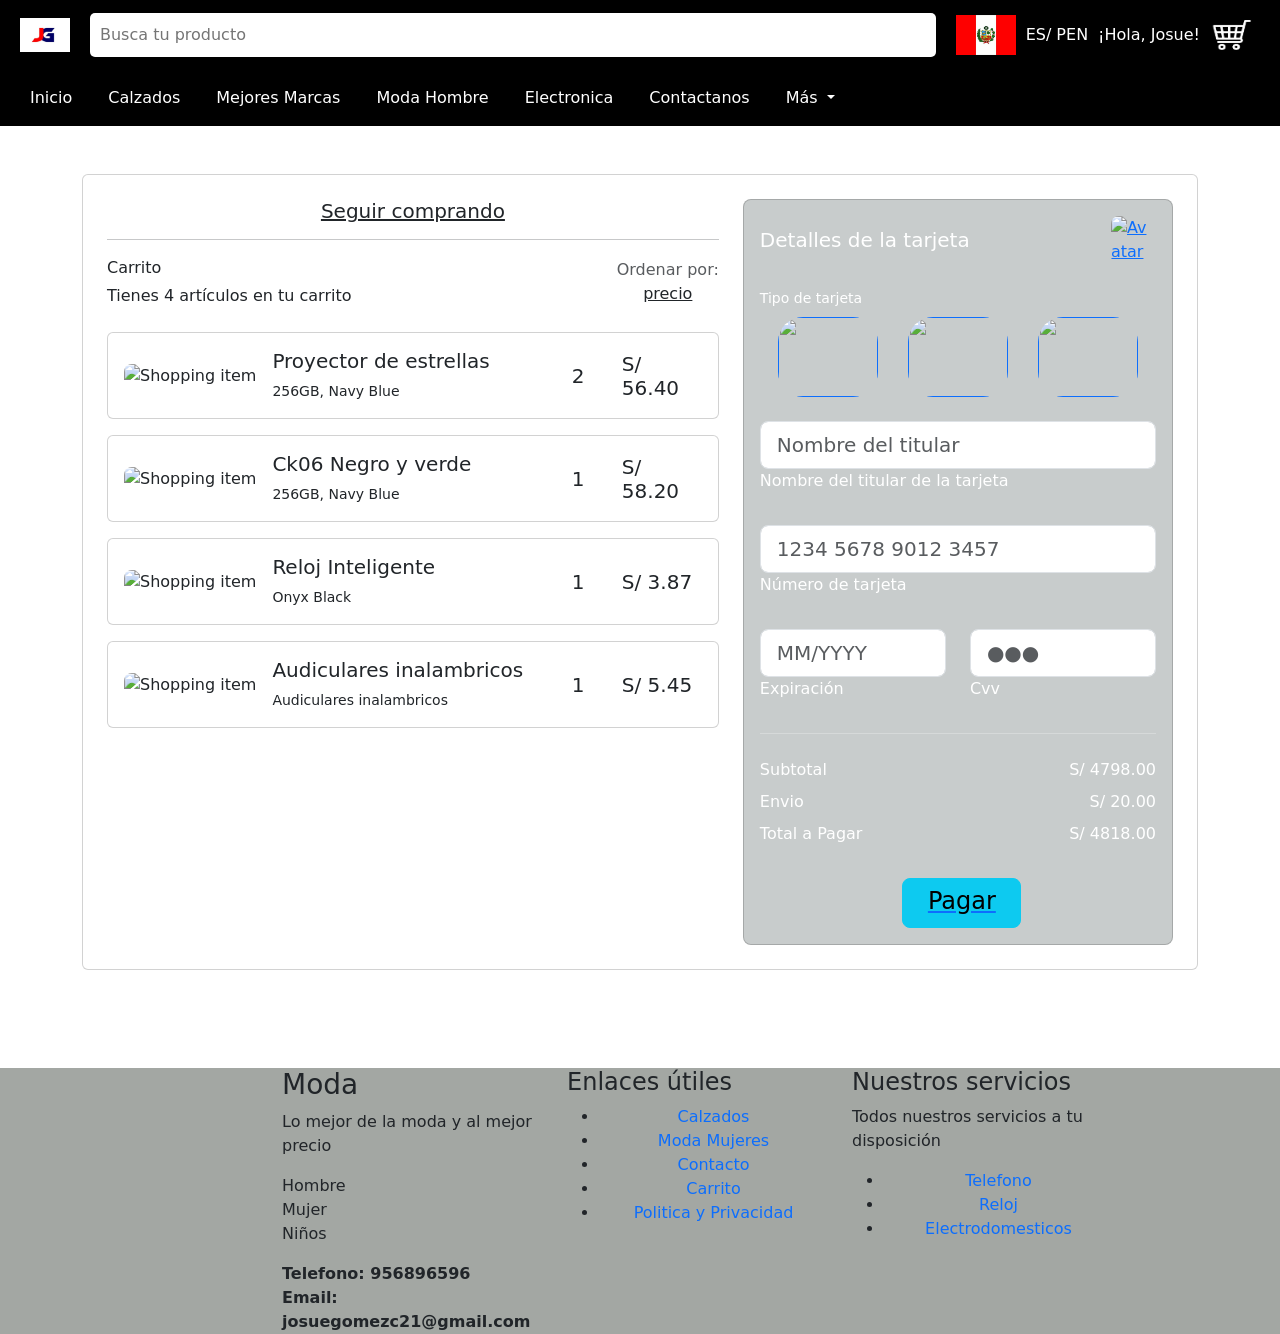
==== views/plantilla/carrito.html @ a34e7373 "init" ====
<!DOCTYPE html>
<html lang="en">
<head>
    <meta charset="UTF-8">
    <meta name="viewport" content="width=device-width, initial-scale=1.0">
    <title>Carrito de compras</title>
    <link rel="stylesheet" href="css/estilos.css">
    <link rel="stylesheet" href="https://cdn.jsdelivr.net/npm/bootstrap@5.3.3/dist/css/bootstrap.min.css">
</head>
<body>
    <header>
        <div class="header-container">
            <a href="Inicio.html">
                <img src="img/logo2.jpeg" class="logo" width="100">
            </a>
            <input type="text" placeholder="Busca tu producto" class="search-bar">
            <div class="user-info">
                <img src="img/peru.jpeg" alt="Perú" class="flag" width="60">
                <span>ES/ PEN</span>
                <a href="perfil.html" class="a" style="text-decoration: none;">
                    <span>¡Hola, Josue!</span>
                </a>
                <a href="carrito.html">
                    <img src="img/carr.jpeg" alt="Perú" class="flag" width="60" height="50">
                </a>

            </div>
        </div>
        <nav style="background: black;" class="navbar navbar-expand-lg ">
            <div class="container-fluid row d-block">
                <div class="col-12">

                    <div class="collapse navbar-collapse" id="navbarSupportedContent">
                        <ul class="navbar-nav me-auto mb-2 mb-lg-0">
                          <li class="nav-item">
                            <a style="color: white;" class="nav-link active" aria-current="page" href="Inicio.html">Inicio</a>
                          </li>
                            <li class="nav-item">
                                <a style="color: white;" class="nav-link active" aria-current="page"
                                    href="calzado.html">Calzados</a>
                            </li>
                            <li class="nav-item">
                                <a style="color: white;" class="nav-link" href="mejoresmarcas.html">Mejores Marcas

                                </a>
                            </li>
                            <li class="nav-item">
                                <a style="color: white;" class="nav-link active" aria-current="page" href="modahombre.html">Moda
                                    Hombre</a>
                            </li>
                            <li class="nav-item">
                                <a style="color: white;" class="nav-link active" aria-current="page"
                                    href="electronica.html">Electronica</a>
                            </li>
                            <li class="nav-item">
                              <a style="color: white;" class="nav-link active" aria-current="page"
                                  href="contacto.html">Contactanos</a>
                          </li>
                            <li class="nav-item dropdown">
                                <a style="color: white;" class="nav-link dropdown-toggle" href="#" role="button"
                                    data-bs-toggle="dropdown" aria-expanded="false">
                                    Más
                                </a>
                                <ul class="dropdown-menu">
                                    <li><a class="dropdown-item" href="#">Moda Hombre</a></li>
                                    <li><a class="dropdown-item" href="#">Moda Mujeres</a></li>
                                    <li>
                                        <hr class="dropdown-divider">
                                    </li>
                                    <li><a class="dropdown-item" href="#">Moda Niños</a></li>
                                </ul>
                            </li>
                            
                        </ul>

                    </div>
                </div>


            </div>
        </nav>
    </header>
    <section class="h-100 h-custom" style="background-color: white;">
        <div class="container py-5 h-100">
          <div class="row d-flex justify-content-center align-items-center h-100">
            <div class="col">
              <div class="card">
                <div class="card-body p-4">
      
                  <div class="row">
      
                    <div class="col-lg-7">
                      <h5 class="mb-3"><a href="Inicio.html" class="text-body">Seguir comprando</a></h5>
                      <hr>
      
                      <div class="d-flex justify-content-between align-items-center mb-4">
                        <div>
                          <p class="mb-1">Carrito</p>
                          <p class="mb-0">Tienes 4 artículos en tu carrito</p>
                        </div>
                        <div>
                          <p class="mb-0"><span class="text-muted">Ordenar por:</span> <a href="#!"
                              class="text-body">precio<i class="fas fa-angle-down mt-1"></i></a></p>
                        </div>
                      </div>
      
                      <div class="card mb-3">
                        <div class="card-body">
                          <div class="d-flex justify-content-between">
                            <div class="d-flex flex-row align-items-center">
                              <div>
                                <img
                                  src="https://ae04.alicdn.com/kf/Sa35d76ebbbcf4a87acba8f9213de2fc01.jpg_480x480.jpg_.webp"
                                  class="img-fluid rounded-3" alt="Shopping item" style="width: 65px;">
                              </div>
                              <div class="ms-3">
                                <h5>Proyector de estrellas</h5>
                                <p class="small mb-0">256GB, Navy Blue</p>
                              </div>
                            </div>
                            <div class="d-flex flex-row align-items-center">
                              <div style="width: 50px;">
                                <h5 class="fw-normal mb-0">2</h5>
                              </div>
                              <div style="width: 80px;">
                                <h5 class="mb-0">S/ 56.40</h5>
                              </div>
                              <a href="#!" style="color: #cecece;"><i class="fas fa-trash-alt"></i></a>
                            </div>
                          </div>
                        </div>
                      </div>
      
                      <div class="card mb-3">
                        <div class="card-body">
                          <div class="d-flex justify-content-between">
                            <div class="d-flex flex-row align-items-center">
                              <div>
                                <img
                                  src="https://i.pinimg.com/736x/1c/6d/5a/1c6d5ac6a46124d92a5145e654ea7176.jpg"
                                  class="img-fluid rounded-3" alt="Shopping item" style="width: 65px;">
                              </div>
                              <div class="ms-3">
                                <h5>Ck06 Negro y verde</h5>
                                <p class="small mb-0">256GB, Navy Blue</p>
                              </div>
                            </div>
                            <div class="d-flex flex-row align-items-center">
                              <div style="width: 50px;">
                                <h5 class="fw-normal mb-0">1</h5>
                              </div>
                              <div style="width: 80px;">
                                <h5 class="mb-0">S/ 58.20</h5>
                              </div>
                              <a href="#!" style="color: #cecece;"><i class="fas fa-trash-alt"></i></a>
                            </div>
                          </div>
                        </div>
                      </div>
      
                      <div class="card mb-3">
                        <div class="card-body">
                          <div class="d-flex justify-content-between">
                            <div class="d-flex flex-row align-items-center">
                              <div>
                                <img
                                  src="https://ae04.alicdn.com/kf/Sf19ac4bfadf0432daea7cf3c2435a7c5T.jpg_480x480.jpg_.webp"
                                  class="img-fluid rounded-3" alt="Shopping item" style="width: 65px;">
                              </div>
                              <div class="ms-3">
                                <h5>Reloj Inteligente</h5>
                                <p class="small mb-0">Onyx Black</p>
                              </div>
                            </div>
                            <div class="d-flex flex-row align-items-center">
                              <div style="width: 50px;">
                                <h5 class="fw-normal mb-0">1</h5>
                              </div>
                              <div style="width: 80px;">
                                <h5 class="mb-0">S/ 3.87</h5>
                              </div>
                              <a href="#!" style="color: #cecece;"><i class="fas fa-trash-alt"></i></a>
                            </div>
                          </div>
                        </div>
                      </div>
      
                      <div class="card mb-3 mb-lg-0">
                        <div class="card-body">
                          <div class="d-flex justify-content-between">
                            <div class="d-flex flex-row align-items-center">
                              <div>
                                <img
                                  src="https://ae04.alicdn.com/kf/Sf7de674e7a2947aaa424c0b25e52f966z.jpg_480x480.jpg_.webp"
                                  class="img-fluid rounded-3" alt="Shopping item" style="width: 65px;">
                              </div>
                              <div class="ms-3">
                                <h5>Audiculares inalambricos</h5>
                                <p class="small mb-0">Audiculares inalambricos</p>
                              </div>
                            </div>
                            <div class="d-flex flex-row align-items-center">
                              <div style="width: 50px;">
                                <h5 class="fw-normal mb-0">1</h5>
                              </div>
                              <div style="width: 80px;">
                                <h5 class="mb-0">S/ 5.45</h5>
                              </div>
                              <a href="#!" style="color: #cecece;"><i class="fas fa-trash-alt"></i></a>
                            </div>
                          </div>
                        </div>
                      </div>
      
                    </div>
                    <div class="col-lg-5">
      
                      <div style="background-color: rgb(200, 204, 204);" class="card text-white rounded-3">
                        <div class="card-body">
                          <div class="d-flex justify-content-between align-items-center mb-4">
                            <h5 class="mb-0">Detalles de la tarjeta</h5>
                           <a href="Inicio.html"><img src="https://i.pinimg.com/564x/78/4b/a3/784ba3fb679c5cd663c8d730da754247.jpg"
                              class="img-fluid rounded-3" style="width: 45px;" alt="Avatar"></a> 
                          </div>
      
                          <p class="small mb-2">Tipo de tarjeta</p>
                          <div style="display: flex;justify-content: center;" class="imgpago">
                            <a href="">
                                <img style="width: 100px; height: 80px; margin-right: 30px; border-radius: 25px;" src="https://cdn.t21.pe/wp-content/uploads/2023/05/banco-bcp.webp" alt="">
                            </a>
                            <a href="">
                                <img style="width: 100px; height: 80px; margin-right: 30px; border-radius: 25px;" src="https://www.bbva.pe/content/dam/public-web/peru/promociones-tarjetas/logos/visa-logo.im1707948038284im.jpg?imwidth=2400" alt="">
                            </a>
                            <a href="">
                                <img style="width: 100px; height: 80px; border-radius: 25px;"  src="https://th.bing.com/th/id/OIP.tD89jcmBMWF1eCZSY_ppWgHaEN?rs=1&pid=ImgDetMain" alt="">
                            </a>
                          </div>
                          <form class="mt-4">
                            <div data-mdb-input-init class="form-outline form-white mb-4">
                              <input type="text" id="typeName" class="form-control form-control-lg" siez="17"
                                placeholder="Nombre del titular" />
                              <label class="form-label" for="typeName">Nombre del titular de la tarjeta</label>
                            </div>
      
                            <div data-mdb-input-init class="form-outline form-white mb-4">
                              <input type="text" id="typeText" class="form-control form-control-lg" siez="17"
                                placeholder="1234 5678 9012 3457" minlength="19" maxlength="19" />
                              <label class="form-label" for="typeText">Número de tarjeta</label>
                            </div>
      
                            <div class="row mb-4">
                              <div class="col-md-6">
                                <div data-mdb-input-init class="form-outline form-white">
                                  <input type="text" id="typeExp" class="form-control form-control-lg"
                                    placeholder="MM/YYYY" size="7" id="exp" minlength="7" maxlength="7" />
                                  <label class="form-label" for="typeExp">Expiración</label>
                                </div>
                              </div>
                              <div class="col-md-6">
                                <div data-mdb-input-init class="form-outline form-white">
                                  <input type="password" id="typeText" class="form-control form-control-lg"
                                    placeholder="&#9679;&#9679;&#9679;" size="1" minlength="3" maxlength="3" />
                                  <label class="form-label" for="typeText">Cvv</label>
                                </div>
                              </div>
                            </div>
      
                          </form>
      
                          <hr class="my-4">
      
                          <div class="d-flex justify-content-between">
                            <p class="mb-2">Subtotal</p>
                            <p class="mb-2">S/ 4798.00</p>
                          </div>
      
                          <div class="d-flex justify-content-between">
                            <p class="mb-2">Envio</p>
                            <p class="mb-2">S/ 20.00</p>
                          </div>
      
                          <div class="d-flex justify-content-between mb-4">
                            <p class="mb-2">Total a Pagar</p>
                            <p class="mb-2">S/ 4818.00</p>
                          </div>
      
                         <a href="Inicio.html"><button  style="width: 30%; height: 50px; margin-left: 2%; text-decoration: none;" type="button" data-mdb-button-init data-mdb-ripple-init class="btn btn-info btn-block btn-lg">
                                <h4>Pagar</h4>
                          </button></a> 
      
                        </div>
                      </div>
      
                    </div>
      
                  </div>
      
                </div>
              </div>
            </div>
          </div>
        </div>
      </section>
      <div id="footer" class="col-12" style="background: rgb(163, 167, 163); height: 100px; height: auto;">
        <footer id="footer" style="margin-top: 50px;">
          <div class="footer-top">
              <div class="container">
                  <div class="row">
                      <div style="margin-left: 200px;" class="col-lg-3 col-md-6 footer-content">
                          <h3>Moda</h3>
                          <p>Lo mejor de la moda y al mejor precio</p>
                          <p>
                              Hombre <br>
                              Mujer <br>
                              Niños <br>
                          </p>
                          <strong><i class="fas fa-phone"></i> Telefono: <strong>956896596</strong></strong><br>
                          <strong><i class="fa-solid fa-envelope"></i> Email:
                              <strong>josuegomezc21@gmail.com</strong></strong>
                      </div>
                      <div class="col-lg-3 col-md-6 footer-links">
                          <h4>Enlaces útiles</h4>
                          <ul>
                              <li><a style="text-decoration: none;" href="index.html">Calzados</a></li>
                              <li><a style="text-decoration: none;" href="about.html">Moda Mujeres</a></li>
                              <li><a style="text-decoration: none;" href="contacto.html">Contacto</a></li>
                              <li><a style="text-decoration: none;" href="carrito.html">Carrito</a></li>
                              <li><a style="text-decoration: none;" href="#">Politica y Privacidad</a></li>
                          </ul>
                      </div>
                      <div class="col-lg-3 col-md-6 footer-links">
                          <h4>Nuestros servicios
                          </h4>
                          <p>Todos nuestros servicios a tu disposición</p>
                          <ul>
                              <li><a style="text-decoration: none;" href="#">Telefono</a></li>
                              <li><a style="text-decoration: none;" href="#">Reloj</a></li>
                              <li><a style="text-decoration: none;" href="#">Electrodomesticos</a></li>
                          </ul>
                      </div>
                  </div>
              </div>
          </div>
      </footer>
    </div>
</body>
<script src="https://cdn.jsdelivr.net/npm/bootstrap@5.3.3/dist/js/bootstrap.bundle.min.js"
    integrity="sha384-YvpcrYf0tY3lHB60NNkmXc5s9fDVZLESaAA55NDzOxhy9GkcIdslK1eN7N6jIeHz"
    crossorigin="anonymous"></script>
</html>
---- views/plantilla/css/estilos.css ----
.a span{
    color: white;
    text-decoration: none;
}

/*menu*/

header {
    background-color: #000;
    color: #fff;
}

.header-container {
    display: flex;
    justify-content: space-between;
    align-items: center;
    padding: 10px 20px;
}

.logo {
    width: 50px;
}

.search-bar {
    flex-grow: 1;
    margin: 0 20px;
    padding: 10px;
    border-radius: 5px;
    border: none;
}

.user-info {
    display: flex;
    align-items: center;
}

.user-info span {
    margin-left: 10px;
}

.cart {
    width: 30px;
    margin-left: 10px;
}

nav ul {
    display: flex;
    list-style: none;
    padding: 0;
    margin: 0;
    justify-content: center;
}

nav ul li {
    margin: 0 10px;
}

nav ul li a {
    color: #fff;
    text-decoration: none;
}


.cm h4{
    color: white;
    padding: 30px;
    margin-left: 150px;
    margin-top: 50px;

}

/* login*/

bod{
    width: 100%;
    height: auto;
    min-height: 50px;
    font-family: Arial, sans-serif;
    background-color: #f4f4f4;
    display: flex;
    justify-content: center;
    align-items: center;
}

.login {
    display: flex;
    justify-content: center;
    align-items: center;
    width: 100%;
    height: 945px;
    background-color: black;
}

.logosa {
    background-color: #fff;
    padding: 20px;
    border-radius: 15px;
    box-shadow: 0 0 10px rgba(0, 0, 0, 0.1);
    text-align: center;
    width: 300px;
}
.password{
    display: flex;
}

a{
    display: flex;
    justify-content: center;
}
.ingresar1{
    margin-right: 100px;
}
.logo .logo {
    width: 85%;
    margin-bottom: 20px;
}

.login-box form {
    display: flex;
    flex-direction: column;
}


.social-login a {
    margin: 0 10px;
}

.social-login a img {
    width: 50px;
    height: 50px;
    margin-left: 0px;

}
.social-login{
    display: flex;
}
.login-button{
    text-decoration: none;
}

@media (min-width: 1025px) {
    .h-custom {
    height: 100vh !important;
    }
    }


/*lOGIN*/
.divider:after,
.divider:before {
content: "";
flex: 1;
height: 1px;
background: #eee;
}
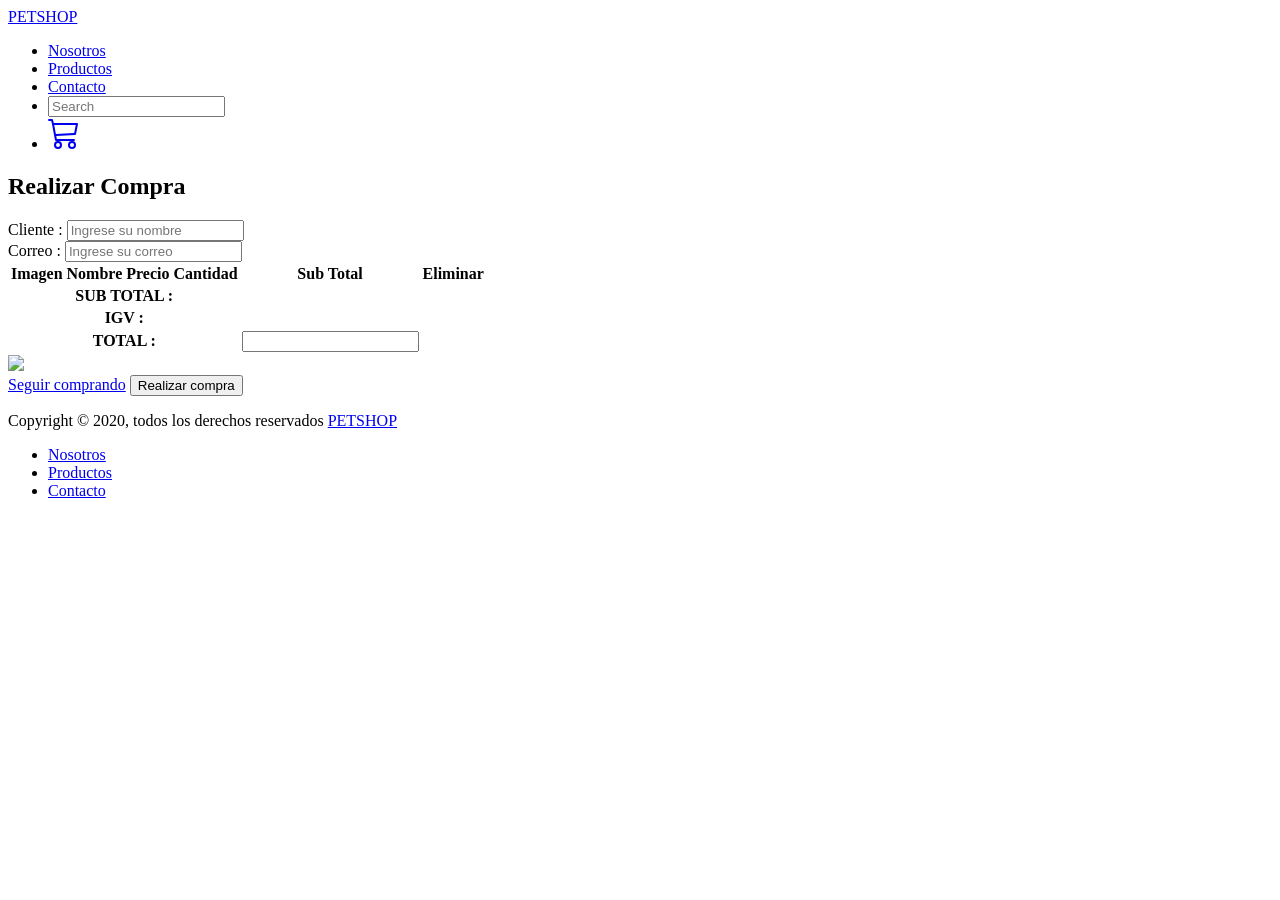
==== commit 028d9559: "init" ====
--- a/views/plantilla/carrito.html
+++ b/views/plantilla/carrito.html
@@ -1,352 +1,133 @@
-<!DOCTYPE html>
+<!doctype html>
 <html lang="en">
-<head>
-    <meta charset="UTF-8">
+  <head>
+    <meta charset="utf-8">
     <meta name="viewport" content="width=device-width, initial-scale=1.0">
-    <title>Carrito de compras</title>
-    <link rel="stylesheet" href="css/estilos.css">
-    <link rel="stylesheet" href="https://cdn.jsdelivr.net/npm/bootstrap@5.3.3/dist/css/bootstrap.min.css">
-</head>
-<body>
+    <title>Pet Shop</title>
+    <link href="assets/css/style.css" rel="stylesheet" type="text/css">
+  </head>
+  <body>
     <header>
-        <div class="header-container">
-            <a href="Inicio.html">
-                <img src="img/logo2.jpeg" class="logo" width="100">
-            </a>
-            <input type="text" placeholder="Busca tu producto" class="search-bar">
-            <div class="user-info">
-                <img src="img/peru.jpeg" alt="Perú" class="flag" width="60">
-                <span>ES/ PEN</span>
-                <a href="perfil.html" class="a" style="text-decoration: none;">
-                    <span>¡Hola, Josue!</span>
-                </a>
-                <a href="carrito.html">
-                    <img src="img/carr.jpeg" alt="Perú" class="flag" width="60" height="50">
-                </a>
+      <div class="menu logo-nav">
+        <a href="index.html" class="logo">PETSHOP</a>
+        <label class="menu-icon"><span class="fas fa-bars icomin"></span></label>
+        <nav class="navigation">
+          <ul>
+            <li><a href="nosotros.html">Nosotros</a></li>
+            <li><a href="productos.html">Productos</a></li>
+            <li><a href="contacto.html">Contacto</a></li>
+            <li class="search-icon">
+              <input type="search" placeholder="Search">
+              <label class="icon">
+                <span class="fas fa-search"></span>
+              </label>
+            </li>
+            <li class="car"><a href="carrito.html" >
+              <svg class="bi bi-cart3" width="2em" height="2em" viewBox="0 0 16 16" fill="currentColor" xmlns="http://www.w3.org/2000/svg">
+                <path fill-rule="evenodd" d="M0 1.5A.5.5 0 0 1 .5 1H2a.5.5 0 0 1 .485.379L2.89 3H14.5a.5.5 0 0 1 .49.598l-1 5a.5.5 0 0 1-.465.401l-9.397.472L4.415 11H13a.5.5 0 0 1 0 1H4a.5.5 0 0 1-.491-.408L2.01 3.607 1.61 2H.5a.5.5 0 0 1-.5-.5zM3.102 4l.84 4.479 9.144-.459L13.89 4H3.102zM5 12a2 2 0 1 0 0 4 2 2 0 0 0 0-4zm7 0a2 2 0 1 0 0 4 2 2 0 0 0 0-4zm-7 1a1 1 0 1 0 0 2 1 1 0 0 0 0-2zm7 0a1 1 0 1 0 0 2 1 1 0 0 0 0-2z"/>
+              </svg></a>
+            </li>
+          </ul>
+        </nav>
+      </div>
+    </header>
+    <main>
+      <div class="container-carrito">
+              
+                  <h2>Realizar Compra</h2>
+                  <form id="procesar-pago" action="#" method="POST">
+                      <div class="contenido titulo">
+                          <label for="cliente" class="">Cliente :</label>
+                          <input type="text" class="form-control" id="cliente" name="cliente" placeholder="Ingrese su nombre" onkeypress="return sololetras(event)" onpaste="return false" required>
+                      </div>
+                      <div class="contenido titulo">
+                          <label for="email" class="">Correo :</label>
+                          <input type="email" class="form-control" id="correo" name="correo" placeholder="Ingrese su correo" required>
+                      </div>
 
+                      <div id="carrito" class="contenido">
+                          <table class="tabla" id="lista-compra">
+                              <thead>
+                                  <tr>
+                                      <th scope="col">Imagen</th>
+                                      <th scope="col">Nombre</th>
+                                      <th scope="col">Precio</th>
+                                      <th scope="col">Cantidad</th>
+                                      <th scope="col">Sub Total</th>
+                                      <th scope="col">Eliminar</th>
+                                  </tr>
+                              </thead>
+                              <tbody>
+
+                              </tbody>
+                              <tr>
+                                  <th colspan="4" scope="col" class="">SUB TOTAL :</th>
+                                  <th scope="col">
+                                      <p id="subtotal"></p>
+                                  </th>
+                              </tr>
+                              <tr>
+                                  <th colspan="4" scope="col" class="">IGV :</th>
+                                  <th scope="col">
+                                      <p id="igv"></p>
+                                  </th>
+                              </tr>
+                              <tr>
+                                  <th colspan="4" scope="col" class="">TOTAL :</th>
+                                  <th scope="col">
+                                    <input type="text" id="total" name="monto_total" readonly>
+                                  </th>
+                              </tr>
+                          </table>
+                      </div>
+
+                      <div class="" id="loaders">
+                          <img id="cargando" src="assets/img/cargando.gif" width="220">
+                      </div>
+
+                      <div class="botones-envio">
+                              <a href="productos.html" class="button" id="volver">Seguir comprando</a>
+                              <input type="submit" class="button" id="procesar-compra" onclick="validarCorreo(form.correo.value)"value="Realizar compra">
+                      </div>
+                  </form>
+
+      </div>
+  </main>
+    
+  <footer class="footer-section">
+    <div class="copyright-area">
+        <div class="container-footer">
+            <div class="row-footer">
+                <div class="col-xl-6 col-lg-6 text-center text-lg-left">
+                    <div class="copyright-text">
+                        <p>Copyright &copy; 2020, todos los derechos reservados <a href="index.html">PETSHOP</a></p>
+                    </div>
+                </div>
+                <div class="col-xl-6 col-lg-6 d-none d-lg-block text-right">
+                    <div class="footer-menu">
+                        <ul>
+                            <li><a href="nosotros.html">Nosotros</a></li>
+                            <li><a href="productos.html">Productos</a></li>
+                            <li><a href="contacto.html">Contacto</a></li>
+                        </ul>
+                    </div>
+                </div>
             </div>
         </div>
-        <nav style="background: black;" class="navbar navbar-expand-lg ">
-            <div class="container-fluid row d-block">
-                <div class="col-12">
-
-                    <div class="collapse navbar-collapse" id="navbarSupportedContent">
-                        <ul class="navbar-nav me-auto mb-2 mb-lg-0">
-                          <li class="nav-item">
-                            <a style="color: white;" class="nav-link active" aria-current="page" href="Inicio.html">Inicio</a>
-                          </li>
-                            <li class="nav-item">
-                                <a style="color: white;" class="nav-link active" aria-current="page"
-                                    href="calzado.html">Calzados</a>
-                            </li>
-                            <li class="nav-item">
-                                <a style="color: white;" class="nav-link" href="mejoresmarcas.html">Mejores Marcas
-
-                                </a>
-                            </li>
-                            <li class="nav-item">
-                                <a style="color: white;" class="nav-link active" aria-current="page" href="modahombre.html">Moda
-                                    Hombre</a>
-                            </li>
-                            <li class="nav-item">
-                                <a style="color: white;" class="nav-link active" aria-current="page"
-                                    href="electronica.html">Electronica</a>
-                            </li>
-                            <li class="nav-item">
-                              <a style="color: white;" class="nav-link active" aria-current="page"
-                                  href="contacto.html">Contactanos</a>
-                          </li>
-                            <li class="nav-item dropdown">
-                                <a style="color: white;" class="nav-link dropdown-toggle" href="#" role="button"
-                                    data-bs-toggle="dropdown" aria-expanded="false">
-                                    Más
-                                </a>
-                                <ul class="dropdown-menu">
-                                    <li><a class="dropdown-item" href="#">Moda Hombre</a></li>
-                                    <li><a class="dropdown-item" href="#">Moda Mujeres</a></li>
-                                    <li>
-                                        <hr class="dropdown-divider">
-                                    </li>
-                                    <li><a class="dropdown-item" href="#">Moda Niños</a></li>
-                                </ul>
-                            </li>
-                            
-                        </ul>
-
-                    </div>
-                </div>
+    </div>
+  </footer> 
 
 
-            </div>
-        </nav>
-    </header>
-    <section class="h-100 h-custom" style="background-color: white;">
-        <div class="container py-5 h-100">
-          <div class="row d-flex justify-content-center align-items-center h-100">
-            <div class="col">
-              <div class="card">
-                <div class="card-body p-4">
-      
-                  <div class="row">
-      
-                    <div class="col-lg-7">
-                      <h5 class="mb-3"><a href="Inicio.html" class="text-body">Seguir comprando</a></h5>
-                      <hr>
-      
-                      <div class="d-flex justify-content-between align-items-center mb-4">
-                        <div>
-                          <p class="mb-1">Carrito</p>
-                          <p class="mb-0">Tienes 4 artículos en tu carrito</p>
-                        </div>
-                        <div>
-                          <p class="mb-0"><span class="text-muted">Ordenar por:</span> <a href="#!"
-                              class="text-body">precio<i class="fas fa-angle-down mt-1"></i></a></p>
-                        </div>
-                      </div>
-      
-                      <div class="card mb-3">
-                        <div class="card-body">
-                          <div class="d-flex justify-content-between">
-                            <div class="d-flex flex-row align-items-center">
-                              <div>
-                                <img
-                                  src="https://ae04.alicdn.com/kf/Sa35d76ebbbcf4a87acba8f9213de2fc01.jpg_480x480.jpg_.webp"
-                                  class="img-fluid rounded-3" alt="Shopping item" style="width: 65px;">
-                              </div>
-                              <div class="ms-3">
-                                <h5>Proyector de estrellas</h5>
-                                <p class="small mb-0">256GB, Navy Blue</p>
-                              </div>
-                            </div>
-                            <div class="d-flex flex-row align-items-center">
-                              <div style="width: 50px;">
-                                <h5 class="fw-normal mb-0">2</h5>
-                              </div>
-                              <div style="width: 80px;">
-                                <h5 class="mb-0">S/ 56.40</h5>
-                              </div>
-                              <a href="#!" style="color: #cecece;"><i class="fas fa-trash-alt"></i></a>
-                            </div>
-                          </div>
-                        </div>
-                      </div>
-      
-                      <div class="card mb-3">
-                        <div class="card-body">
-                          <div class="d-flex justify-content-between">
-                            <div class="d-flex flex-row align-items-center">
-                              <div>
-                                <img
-                                  src="https://i.pinimg.com/736x/1c/6d/5a/1c6d5ac6a46124d92a5145e654ea7176.jpg"
-                                  class="img-fluid rounded-3" alt="Shopping item" style="width: 65px;">
-                              </div>
-                              <div class="ms-3">
-                                <h5>Ck06 Negro y verde</h5>
-                                <p class="small mb-0">256GB, Navy Blue</p>
-                              </div>
-                            </div>
-                            <div class="d-flex flex-row align-items-center">
-                              <div style="width: 50px;">
-                                <h5 class="fw-normal mb-0">1</h5>
-                              </div>
-                              <div style="width: 80px;">
-                                <h5 class="mb-0">S/ 58.20</h5>
-                              </div>
-                              <a href="#!" style="color: #cecece;"><i class="fas fa-trash-alt"></i></a>
-                            </div>
-                          </div>
-                        </div>
-                      </div>
-      
-                      <div class="card mb-3">
-                        <div class="card-body">
-                          <div class="d-flex justify-content-between">
-                            <div class="d-flex flex-row align-items-center">
-                              <div>
-                                <img
-                                  src="https://ae04.alicdn.com/kf/Sf19ac4bfadf0432daea7cf3c2435a7c5T.jpg_480x480.jpg_.webp"
-                                  class="img-fluid rounded-3" alt="Shopping item" style="width: 65px;">
-                              </div>
-                              <div class="ms-3">
-                                <h5>Reloj Inteligente</h5>
-                                <p class="small mb-0">Onyx Black</p>
-                              </div>
-                            </div>
-                            <div class="d-flex flex-row align-items-center">
-                              <div style="width: 50px;">
-                                <h5 class="fw-normal mb-0">1</h5>
-                              </div>
-                              <div style="width: 80px;">
-                                <h5 class="mb-0">S/ 3.87</h5>
-                              </div>
-                              <a href="#!" style="color: #cecece;"><i class="fas fa-trash-alt"></i></a>
-                            </div>
-                          </div>
-                        </div>
-                      </div>
-      
-                      <div class="card mb-3 mb-lg-0">
-                        <div class="card-body">
-                          <div class="d-flex justify-content-between">
-                            <div class="d-flex flex-row align-items-center">
-                              <div>
-                                <img
-                                  src="https://ae04.alicdn.com/kf/Sf7de674e7a2947aaa424c0b25e52f966z.jpg_480x480.jpg_.webp"
-                                  class="img-fluid rounded-3" alt="Shopping item" style="width: 65px;">
-                              </div>
-                              <div class="ms-3">
-                                <h5>Audiculares inalambricos</h5>
-                                <p class="small mb-0">Audiculares inalambricos</p>
-                              </div>
-                            </div>
-                            <div class="d-flex flex-row align-items-center">
-                              <div style="width: 50px;">
-                                <h5 class="fw-normal mb-0">1</h5>
-                              </div>
-                              <div style="width: 80px;">
-                                <h5 class="mb-0">S/ 5.45</h5>
-                              </div>
-                              <a href="#!" style="color: #cecece;"><i class="fas fa-trash-alt"></i></a>
-                            </div>
-                          </div>
-                        </div>
-                      </div>
-      
-                    </div>
-                    <div class="col-lg-5">
-      
-                      <div style="background-color: rgb(200, 204, 204);" class="card text-white rounded-3">
-                        <div class="card-body">
-                          <div class="d-flex justify-content-between align-items-center mb-4">
-                            <h5 class="mb-0">Detalles de la tarjeta</h5>
-                           <a href="Inicio.html"><img src="https://i.pinimg.com/564x/78/4b/a3/784ba3fb679c5cd663c8d730da754247.jpg"
-                              class="img-fluid rounded-3" style="width: 45px;" alt="Avatar"></a> 
-                          </div>
-      
-                          <p class="small mb-2">Tipo de tarjeta</p>
-                          <div style="display: flex;justify-content: center;" class="imgpago">
-                            <a href="">
-                                <img style="width: 100px; height: 80px; margin-right: 30px; border-radius: 25px;" src="https://cdn.t21.pe/wp-content/uploads/2023/05/banco-bcp.webp" alt="">
-                            </a>
-                            <a href="">
-                                <img style="width: 100px; height: 80px; margin-right: 30px; border-radius: 25px;" src="https://www.bbva.pe/content/dam/public-web/peru/promociones-tarjetas/logos/visa-logo.im1707948038284im.jpg?imwidth=2400" alt="">
-                            </a>
-                            <a href="">
-                                <img style="width: 100px; height: 80px; border-radius: 25px;"  src="https://th.bing.com/th/id/OIP.tD89jcmBMWF1eCZSY_ppWgHaEN?rs=1&pid=ImgDetMain" alt="">
-                            </a>
-                          </div>
-                          <form class="mt-4">
-                            <div data-mdb-input-init class="form-outline form-white mb-4">
-                              <input type="text" id="typeName" class="form-control form-control-lg" siez="17"
-                                placeholder="Nombre del titular" />
-                              <label class="form-label" for="typeName">Nombre del titular de la tarjeta</label>
-                            </div>
-      
-                            <div data-mdb-input-init class="form-outline form-white mb-4">
-                              <input type="text" id="typeText" class="form-control form-control-lg" siez="17"
-                                placeholder="1234 5678 9012 3457" minlength="19" maxlength="19" />
-                              <label class="form-label" for="typeText">Número de tarjeta</label>
-                            </div>
-      
-                            <div class="row mb-4">
-                              <div class="col-md-6">
-                                <div data-mdb-input-init class="form-outline form-white">
-                                  <input type="text" id="typeExp" class="form-control form-control-lg"
-                                    placeholder="MM/YYYY" size="7" id="exp" minlength="7" maxlength="7" />
-                                  <label class="form-label" for="typeExp">Expiración</label>
-                                </div>
-                              </div>
-                              <div class="col-md-6">
-                                <div data-mdb-input-init class="form-outline form-white">
-                                  <input type="password" id="typeText" class="form-control form-control-lg"
-                                    placeholder="&#9679;&#9679;&#9679;" size="1" minlength="3" maxlength="3" />
-                                  <label class="form-label" for="typeText">Cvv</label>
-                                </div>
-                              </div>
-                            </div>
-      
-                          </form>
-      
-                          <hr class="my-4">
-      
-                          <div class="d-flex justify-content-between">
-                            <p class="mb-2">Subtotal</p>
-                            <p class="mb-2">S/ 4798.00</p>
-                          </div>
-      
-                          <div class="d-flex justify-content-between">
-                            <p class="mb-2">Envio</p>
-                            <p class="mb-2">S/ 20.00</p>
-                          </div>
-      
-                          <div class="d-flex justify-content-between mb-4">
-                            <p class="mb-2">Total a Pagar</p>
-                            <p class="mb-2">S/ 4818.00</p>
-                          </div>
-      
-                         <a href="Inicio.html"><button  style="width: 30%; height: 50px; margin-left: 2%; text-decoration: none;" type="button" data-mdb-button-init data-mdb-ripple-init class="btn btn-info btn-block btn-lg">
-                                <h4>Pagar</h4>
-                          </button></a> 
-      
-                        </div>
-                      </div>
-      
-                    </div>
-      
-                  </div>
-      
-                </div>
-              </div>
-            </div>
-          </div>
-        </div>
-      </section>
-      <div id="footer" class="col-12" style="background: rgb(163, 167, 163); height: 100px; height: auto;">
-        <footer id="footer" style="margin-top: 50px;">
-          <div class="footer-top">
-              <div class="container">
-                  <div class="row">
-                      <div style="margin-left: 200px;" class="col-lg-3 col-md-6 footer-content">
-                          <h3>Moda</h3>
-                          <p>Lo mejor de la moda y al mejor precio</p>
-                          <p>
-                              Hombre <br>
-                              Mujer <br>
-                              Niños <br>
-                          </p>
-                          <strong><i class="fas fa-phone"></i> Telefono: <strong>956896596</strong></strong><br>
-                          <strong><i class="fa-solid fa-envelope"></i> Email:
-                              <strong>josuegomezc21@gmail.com</strong></strong>
-                      </div>
-                      <div class="col-lg-3 col-md-6 footer-links">
-                          <h4>Enlaces útiles</h4>
-                          <ul>
-                              <li><a style="text-decoration: none;" href="index.html">Calzados</a></li>
-                              <li><a style="text-decoration: none;" href="about.html">Moda Mujeres</a></li>
-                              <li><a style="text-decoration: none;" href="contacto.html">Contacto</a></li>
-                              <li><a style="text-decoration: none;" href="carrito.html">Carrito</a></li>
-                              <li><a style="text-decoration: none;" href="#">Politica y Privacidad</a></li>
-                          </ul>
-                      </div>
-                      <div class="col-lg-3 col-md-6 footer-links">
-                          <h4>Nuestros servicios
-                          </h4>
-                          <p>Todos nuestros servicios a tu disposición</p>
-                          <ul>
-                              <li><a style="text-decoration: none;" href="#">Telefono</a></li>
-                              <li><a style="text-decoration: none;" href="#">Reloj</a></li>
-                              <li><a style="text-decoration: none;" href="#">Electrodomesticos</a></li>
-                          </ul>
-                      </div>
-                  </div>
-              </div>
-          </div>
-      </footer>
-    </div>
+
+    <script src="https://kit.fontawesome.com/a076d05399.js"></script>
+    <script  src="https://code.jquery.com/jquery-3.4.1.js"></script>
+    <script src="https://cdn.jsdelivr.net/npm/sweetalert2@10"></script>
+    <script src="https://cdn.jsdelivr.net/npm/emailjs-com@2/dist/email.min.js"></script>
+    <script  src="assets/js/scripts.js"></script>
+    <script src="assets/js/carrito.js"></script>
+    <script src="assets/js/pedido.js"></script>
+    <script src="assets/js/compra.js"></script>
+
 </body>
-<script src="https://cdn.jsdelivr.net/npm/bootstrap@5.3.3/dist/js/bootstrap.bundle.min.js"
-    integrity="sha384-YvpcrYf0tY3lHB60NNkmXc5s9fDVZLESaAA55NDzOxhy9GkcIdslK1eN7N6jIeHz"
-    crossorigin="anonymous"></script>
 </html>
 
-
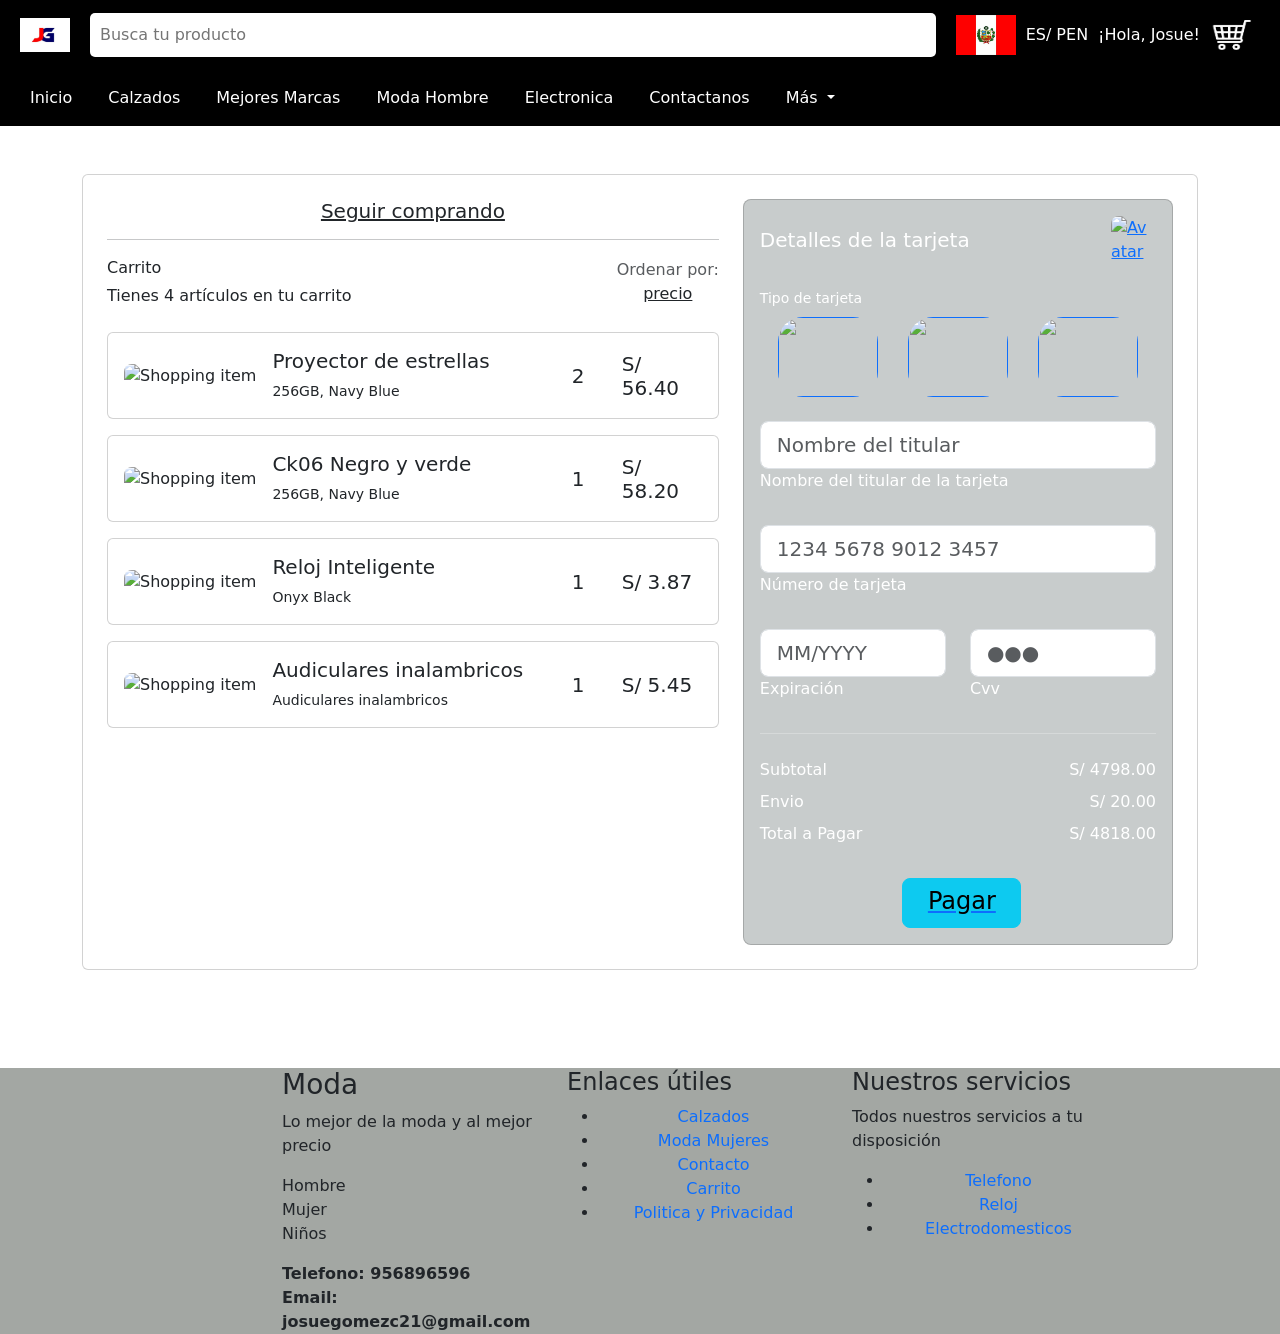
==== commit a09c2ce7: "init" ====
--- a/views/plantilla/carrito.html
+++ b/views/plantilla/carrito.html
@@ -1,133 +1,352 @@
-<!doctype html>
+<!DOCTYPE html>
 <html lang="en">
-  <head>
-    <meta charset="utf-8">
+<head>
+    <meta charset="UTF-8">
     <meta name="viewport" content="width=device-width, initial-scale=1.0">
-    <title>Pet Shop</title>
-    <link href="assets/css/style.css" rel="stylesheet" type="text/css">
-  </head>
-  <body>
+    <title>Carrito de compras</title>
+    <link rel="stylesheet" href="css/estilos.css">
+    <link rel="stylesheet" href="https://cdn.jsdelivr.net/npm/bootstrap@5.3.3/dist/css/bootstrap.min.css">
+</head>
+<body>
     <header>
-      <div class="menu logo-nav">
-        <a href="index.html" class="logo">PETSHOP</a>
-        <label class="menu-icon"><span class="fas fa-bars icomin"></span></label>
-        <nav class="navigation">
-          <ul>
-            <li><a href="nosotros.html">Nosotros</a></li>
-            <li><a href="productos.html">Productos</a></li>
-            <li><a href="contacto.html">Contacto</a></li>
-            <li class="search-icon">
-              <input type="search" placeholder="Search">
-              <label class="icon">
-                <span class="fas fa-search"></span>
-              </label>
-            </li>
-            <li class="car"><a href="carrito.html" >
-              <svg class="bi bi-cart3" width="2em" height="2em" viewBox="0 0 16 16" fill="currentColor" xmlns="http://www.w3.org/2000/svg">
-                <path fill-rule="evenodd" d="M0 1.5A.5.5 0 0 1 .5 1H2a.5.5 0 0 1 .485.379L2.89 3H14.5a.5.5 0 0 1 .49.598l-1 5a.5.5 0 0 1-.465.401l-9.397.472L4.415 11H13a.5.5 0 0 1 0 1H4a.5.5 0 0 1-.491-.408L2.01 3.607 1.61 2H.5a.5.5 0 0 1-.5-.5zM3.102 4l.84 4.479 9.144-.459L13.89 4H3.102zM5 12a2 2 0 1 0 0 4 2 2 0 0 0 0-4zm7 0a2 2 0 1 0 0 4 2 2 0 0 0 0-4zm-7 1a1 1 0 1 0 0 2 1 1 0 0 0 0-2zm7 0a1 1 0 1 0 0 2 1 1 0 0 0 0-2z"/>
-              </svg></a>
-            </li>
-          </ul>
-        </nav>
-      </div>
-    </header>
-    <main>
-      <div class="container-carrito">
-              
-                  <h2>Realizar Compra</h2>
-                  <form id="procesar-pago" action="#" method="POST">
-                      <div class="contenido titulo">
-                          <label for="cliente" class="">Cliente :</label>
-                          <input type="text" class="form-control" id="cliente" name="cliente" placeholder="Ingrese su nombre" onkeypress="return sololetras(event)" onpaste="return false" required>
-                      </div>
-                      <div class="contenido titulo">
-                          <label for="email" class="">Correo :</label>
-                          <input type="email" class="form-control" id="correo" name="correo" placeholder="Ingrese su correo" required>
-                      </div>
-
-                      <div id="carrito" class="contenido">
-                          <table class="tabla" id="lista-compra">
-                              <thead>
-                                  <tr>
-                                      <th scope="col">Imagen</th>
-                                      <th scope="col">Nombre</th>
-                                      <th scope="col">Precio</th>
-                                      <th scope="col">Cantidad</th>
-                                      <th scope="col">Sub Total</th>
-                                      <th scope="col">Eliminar</th>
-                                  </tr>
-                              </thead>
-                              <tbody>
-
-                              </tbody>
-                              <tr>
-                                  <th colspan="4" scope="col" class="">SUB TOTAL :</th>
-                                  <th scope="col">
-                                      <p id="subtotal"></p>
-                                  </th>
-                              </tr>
-                              <tr>
-                                  <th colspan="4" scope="col" class="">IGV :</th>
-                                  <th scope="col">
-                                      <p id="igv"></p>
-                                  </th>
-                              </tr>
-                              <tr>
-                                  <th colspan="4" scope="col" class="">TOTAL :</th>
-                                  <th scope="col">
-                                    <input type="text" id="total" name="monto_total" readonly>
-                                  </th>
-                              </tr>
-                          </table>
-                      </div>
-
-                      <div class="" id="loaders">
-                          <img id="cargando" src="assets/img/cargando.gif" width="220">
-                      </div>
-
-                      <div class="botones-envio">
-                              <a href="productos.html" class="button" id="volver">Seguir comprando</a>
-                              <input type="submit" class="button" id="procesar-compra" onclick="validarCorreo(form.correo.value)"value="Realizar compra">
-                      </div>
-                  </form>
-
-      </div>
-  </main>
-    
-  <footer class="footer-section">
-    <div class="copyright-area">
-        <div class="container-footer">
-            <div class="row-footer">
-                <div class="col-xl-6 col-lg-6 text-center text-lg-left">
-                    <div class="copyright-text">
-                        <p>Copyright &copy; 2020, todos los derechos reservados <a href="index.html">PETSHOP</a></p>
+        <div class="header-container">
+            <a href="Inicio.html">
+                <img src="img/logo2.jpeg" class="logo" width="100">
+            </a>
+            <input type="text" placeholder="Busca tu producto" class="search-bar">
+            <div class="user-info">
+                <img src="img/peru.jpeg" alt="Perú" class="flag" width="60">
+                <span>ES/ PEN</span>
+                <a href="perfil.html" class="a" style="text-decoration: none;">
+                    <span>¡Hola, Josue!</span>
+                </a>
+                <a href="carrito.html">
+                    <img src="img/carr.jpeg" alt="Perú" class="flag" width="60" height="50">
+                </a>
+
+            </div>
+        </div>
+        <nav style="background: black;" class="navbar navbar-expand-lg ">
+            <div class="container-fluid row d-block">
+                <div class="col-12">
+
+                    <div class="collapse navbar-collapse" id="navbarSupportedContent">
+                        <ul class="navbar-nav me-auto mb-2 mb-lg-0">
+                          <li class="nav-item">
+                            <a style="color: white;" class="nav-link active" aria-current="page" href="Inicio.html">Inicio</a>
+                          </li>
+                            <li class="nav-item">
+                                <a style="color: white;" class="nav-link active" aria-current="page"
+                                    href="calzado.html">Calzados</a>
+                            </li>
+                            <li class="nav-item">
+                                <a style="color: white;" class="nav-link" href="mejoresmarcas.html">Mejores Marcas
+
+                                </a>
+                            </li>
+                            <li class="nav-item">
+                                <a style="color: white;" class="nav-link active" aria-current="page" href="modahombre.html">Moda
+                                    Hombre</a>
+                            </li>
+                            <li class="nav-item">
+                                <a style="color: white;" class="nav-link active" aria-current="page"
+                                    href="electronica.html">Electronica</a>
+                            </li>
+                            <li class="nav-item">
+                              <a style="color: white;" class="nav-link active" aria-current="page"
+                                  href="contacto.html">Contactanos</a>
+                          </li>
+                            <li class="nav-item dropdown">
+                                <a style="color: white;" class="nav-link dropdown-toggle" href="#" role="button"
+                                    data-bs-toggle="dropdown" aria-expanded="false">
+                                    Más
+                                </a>
+                                <ul class="dropdown-menu">
+                                    <li><a class="dropdown-item" href="#">Moda Hombre</a></li>
+                                    <li><a class="dropdown-item" href="#">Moda Mujeres</a></li>
+                                    <li>
+                                        <hr class="dropdown-divider">
+                                    </li>
+                                    <li><a class="dropdown-item" href="#">Moda Niños</a></li>
+                                </ul>
+                            </li>
+                            
+                        </ul>
+
                     </div>
                 </div>
-                <div class="col-xl-6 col-lg-6 d-none d-lg-block text-right">
-                    <div class="footer-menu">
-                        <ul>
-                            <li><a href="nosotros.html">Nosotros</a></li>
-                            <li><a href="productos.html">Productos</a></li>
-                            <li><a href="contacto.html">Contacto</a></li>
-                        </ul>
+
+
+            </div>
+        </nav>
+    </header>
+    <section class="h-100 h-custom" style="background-color: white;">
+        <div class="container py-5 h-100">
+          <div class="row d-flex justify-content-center align-items-center h-100">
+            <div class="col">
+              <div class="card">
+                <div class="card-body p-4">
+      
+                  <div class="row">
+      
+                    <div class="col-lg-7">
+                      <h5 class="mb-3"><a href="Inicio.html" class="text-body">Seguir comprando</a></h5>
+                      <hr>
+      
+                      <div class="d-flex justify-content-between align-items-center mb-4">
+                        <div>
+                          <p class="mb-1">Carrito</p>
+                          <p class="mb-0">Tienes 4 artículos en tu carrito</p>
+                        </div>
+                        <div>
+                          <p class="mb-0"><span class="text-muted">Ordenar por:</span> <a href="#!"
+                              class="text-body">precio<i class="fas fa-angle-down mt-1"></i></a></p>
+                        </div>
+                      </div>
+      
+                      <div class="card mb-3">
+                        <div class="card-body">
+                          <div class="d-flex justify-content-between">
+                            <div class="d-flex flex-row align-items-center">
+                              <div>
+                                <img
+                                  src="https://ae04.alicdn.com/kf/Sa35d76ebbbcf4a87acba8f9213de2fc01.jpg_480x480.jpg_.webp"
+                                  class="img-fluid rounded-3" alt="Shopping item" style="width: 65px;">
+                              </div>
+                              <div class="ms-3">
+                                <h5>Proyector de estrellas</h5>
+                                <p class="small mb-0">256GB, Navy Blue</p>
+                              </div>
+                            </div>
+                            <div class="d-flex flex-row align-items-center">
+                              <div style="width: 50px;">
+                                <h5 class="fw-normal mb-0">2</h5>
+                              </div>
+                              <div style="width: 80px;">
+                                <h5 class="mb-0">S/ 56.40</h5>
+                              </div>
+                              <a href="#!" style="color: #cecece;"><i class="fas fa-trash-alt"></i></a>
+                            </div>
+                          </div>
+                        </div>
+                      </div>
+      
+                      <div class="card mb-3">
+                        <div class="card-body">
+                          <div class="d-flex justify-content-between">
+                            <div class="d-flex flex-row align-items-center">
+                              <div>
+                                <img
+                                  src="https://i.pinimg.com/736x/1c/6d/5a/1c6d5ac6a46124d92a5145e654ea7176.jpg"
+                                  class="img-fluid rounded-3" alt="Shopping item" style="width: 65px;">
+                              </div>
+                              <div class="ms-3">
+                                <h5>Ck06 Negro y verde</h5>
+                                <p class="small mb-0">256GB, Navy Blue</p>
+                              </div>
+                            </div>
+                            <div class="d-flex flex-row align-items-center">
+                              <div style="width: 50px;">
+                                <h5 class="fw-normal mb-0">1</h5>
+                              </div>
+                              <div style="width: 80px;">
+                                <h5 class="mb-0">S/ 58.20</h5>
+                              </div>
+                              <a href="#!" style="color: #cecece;"><i class="fas fa-trash-alt"></i></a>
+                            </div>
+                          </div>
+                        </div>
+                      </div>
+      
+                      <div class="card mb-3">
+                        <div class="card-body">
+                          <div class="d-flex justify-content-between">
+                            <div class="d-flex flex-row align-items-center">
+                              <div>
+                                <img
+                                  src="https://ae04.alicdn.com/kf/Sf19ac4bfadf0432daea7cf3c2435a7c5T.jpg_480x480.jpg_.webp"
+                                  class="img-fluid rounded-3" alt="Shopping item" style="width: 65px;">
+                              </div>
+                              <div class="ms-3">
+                                <h5>Reloj Inteligente</h5>
+                                <p class="small mb-0">Onyx Black</p>
+                              </div>
+                            </div>
+                            <div class="d-flex flex-row align-items-center">
+                              <div style="width: 50px;">
+                                <h5 class="fw-normal mb-0">1</h5>
+                              </div>
+                              <div style="width: 80px;">
+                                <h5 class="mb-0">S/ 3.87</h5>
+                              </div>
+                              <a href="#!" style="color: #cecece;"><i class="fas fa-trash-alt"></i></a>
+                            </div>
+                          </div>
+                        </div>
+                      </div>
+      
+                      <div class="card mb-3 mb-lg-0">
+                        <div class="card-body">
+                          <div class="d-flex justify-content-between">
+                            <div class="d-flex flex-row align-items-center">
+                              <div>
+                                <img
+                                  src="https://ae04.alicdn.com/kf/Sf7de674e7a2947aaa424c0b25e52f966z.jpg_480x480.jpg_.webp"
+                                  class="img-fluid rounded-3" alt="Shopping item" style="width: 65px;">
+                              </div>
+                              <div class="ms-3">
+                                <h5>Audiculares inalambricos</h5>
+                                <p class="small mb-0">Audiculares inalambricos</p>
+                              </div>
+                            </div>
+                            <div class="d-flex flex-row align-items-center">
+                              <div style="width: 50px;">
+                                <h5 class="fw-normal mb-0">1</h5>
+                              </div>
+                              <div style="width: 80px;">
+                                <h5 class="mb-0">S/ 5.45</h5>
+                              </div>
+                              <a href="#!" style="color: #cecece;"><i class="fas fa-trash-alt"></i></a>
+                            </div>
+                          </div>
+                        </div>
+                      </div>
+      
                     </div>
+                    <div class="col-lg-5">
+      
+                      <div style="background-color: rgb(200, 204, 204);" class="card text-white rounded-3">
+                        <div class="card-body">
+                          <div class="d-flex justify-content-between align-items-center mb-4">
+                            <h5 class="mb-0">Detalles de la tarjeta</h5>
+                           <a href="Inicio.html"><img src="https://i.pinimg.com/564x/78/4b/a3/784ba3fb679c5cd663c8d730da754247.jpg"
+                              class="img-fluid rounded-3" style="width: 45px;" alt="Avatar"></a> 
+                          </div>
+      
+                          <p class="small mb-2">Tipo de tarjeta</p>
+                          <div style="display: flex;justify-content: center;" class="imgpago">
+                            <a href="">
+                                <img style="width: 100px; height: 80px; margin-right: 30px; border-radius: 25px;" src="https://cdn.t21.pe/wp-content/uploads/2023/05/banco-bcp.webp" alt="">
+                            </a>
+                            <a href="">
+                                <img style="width: 100px; height: 80px; margin-right: 30px; border-radius: 25px;" src="https://www.bbva.pe/content/dam/public-web/peru/promociones-tarjetas/logos/visa-logo.im1707948038284im.jpg?imwidth=2400" alt="">
+                            </a>
+                            <a href="">
+                                <img style="width: 100px; height: 80px; border-radius: 25px;"  src="https://th.bing.com/th/id/OIP.tD89jcmBMWF1eCZSY_ppWgHaEN?rs=1&pid=ImgDetMain" alt="">
+                            </a>
+                          </div>
+                          <form class="mt-4">
+                            <div data-mdb-input-init class="form-outline form-white mb-4">
+                              <input type="text" id="typeName" class="form-control form-control-lg" siez="17"
+                                placeholder="Nombre del titular" />
+                              <label class="form-label" for="typeName">Nombre del titular de la tarjeta</label>
+                            </div>
+      
+                            <div data-mdb-input-init class="form-outline form-white mb-4">
+                              <input type="text" id="typeText" class="form-control form-control-lg" siez="17"
+                                placeholder="1234 5678 9012 3457" minlength="19" maxlength="19" />
+                              <label class="form-label" for="typeText">Número de tarjeta</label>
+                            </div>
+      
+                            <div class="row mb-4">
+                              <div class="col-md-6">
+                                <div data-mdb-input-init class="form-outline form-white">
+                                  <input type="text" id="typeExp" class="form-control form-control-lg"
+                                    placeholder="MM/YYYY" size="7" id="exp" minlength="7" maxlength="7" />
+                                  <label class="form-label" for="typeExp">Expiración</label>
+                                </div>
+                              </div>
+                              <div class="col-md-6">
+                                <div data-mdb-input-init class="form-outline form-white">
+                                  <input type="password" id="typeText" class="form-control form-control-lg"
+                                    placeholder="&#9679;&#9679;&#9679;" size="1" minlength="3" maxlength="3" />
+                                  <label class="form-label" for="typeText">Cvv</label>
+                                </div>
+                              </div>
+                            </div>
+      
+                          </form>
+      
+                          <hr class="my-4">
+      
+                          <div class="d-flex justify-content-between">
+                            <p class="mb-2">Subtotal</p>
+                            <p class="mb-2">S/ 4798.00</p>
+                          </div>
+      
+                          <div class="d-flex justify-content-between">
+                            <p class="mb-2">Envio</p>
+                            <p class="mb-2">S/ 20.00</p>
+                          </div>
+      
+                          <div class="d-flex justify-content-between mb-4">
+                            <p class="mb-2">Total a Pagar</p>
+                            <p class="mb-2">S/ 4818.00</p>
+                          </div>
+      
+                         <a href="Inicio.html"><button  style="width: 30%; height: 50px; margin-left: 2%; text-decoration: none;" type="button" data-mdb-button-init data-mdb-ripple-init class="btn btn-info btn-block btn-lg">
+                                <h4>Pagar</h4>
+                          </button></a> 
+      
+                        </div>
+                      </div>
+      
+                    </div>
+      
+                  </div>
+      
                 </div>
+              </div>
             </div>
+          </div>
         </div>
+      </section>
+      <div id="footer" class="col-12" style="background: rgb(163, 167, 163); height: 100px; height: auto;">
+        <footer id="footer" style="margin-top: 50px;">
+          <div class="footer-top">
+              <div class="container">
+                  <div class="row">
+                      <div style="margin-left: 200px;" class="col-lg-3 col-md-6 footer-content">
+                          <h3>Moda</h3>
+                          <p>Lo mejor de la moda y al mejor precio</p>
+                          <p>
+                              Hombre <br>
+                              Mujer <br>
+                              Niños <br>
+                          </p>
+                          <strong><i class="fas fa-phone"></i> Telefono: <strong>956896596</strong></strong><br>
+                          <strong><i class="fa-solid fa-envelope"></i> Email:
+                              <strong>josuegomezc21@gmail.com</strong></strong>
+                      </div>
+                      <div class="col-lg-3 col-md-6 footer-links">
+                          <h4>Enlaces útiles</h4>
+                          <ul>
+                              <li><a style="text-decoration: none;" href="index.html">Calzados</a></li>
+                              <li><a style="text-decoration: none;" href="about.html">Moda Mujeres</a></li>
+                              <li><a style="text-decoration: none;" href="contacto.html">Contacto</a></li>
+                              <li><a style="text-decoration: none;" href="carrito.html">Carrito</a></li>
+                              <li><a style="text-decoration: none;" href="#">Politica y Privacidad</a></li>
+                          </ul>
+                      </div>
+                      <div class="col-lg-3 col-md-6 footer-links">
+                          <h4>Nuestros servicios
+                          </h4>
+                          <p>Todos nuestros servicios a tu disposición</p>
+                          <ul>
+                              <li><a style="text-decoration: none;" href="#">Telefono</a></li>
+                              <li><a style="text-decoration: none;" href="#">Reloj</a></li>
+                              <li><a style="text-decoration: none;" href="#">Electrodomesticos</a></li>
+                          </ul>
+                      </div>
+                  </div>
+              </div>
+          </div>
+      </footer>
     </div>
-  </footer> 
-
-
-
-    <script src="https://kit.fontawesome.com/a076d05399.js"></script>
-    <script  src="https://code.jquery.com/jquery-3.4.1.js"></script>
-    <script src="https://cdn.jsdelivr.net/npm/sweetalert2@10"></script>
-    <script src="https://cdn.jsdelivr.net/npm/emailjs-com@2/dist/email.min.js"></script>
-    <script  src="assets/js/scripts.js"></script>
-    <script src="assets/js/carrito.js"></script>
-    <script src="assets/js/pedido.js"></script>
-    <script src="assets/js/compra.js"></script>
-
 </body>
+<script src="https://cdn.jsdelivr.net/npm/bootstrap@5.3.3/dist/js/bootstrap.bundle.min.js"
+    integrity="sha384-YvpcrYf0tY3lHB60NNkmXc5s9fDVZLESaAA55NDzOxhy9GkcIdslK1eN7N6jIeHz"
+    crossorigin="anonymous"></script>
 </html>
 
+
--- a/views/plantilla/css/estilos.css
+++ b/views/plantilla/css/estilos.css
@@ -0,0 +1,177 @@
+
+.a span{
+    color: white;
+    text-decoration: none;
+}
+
+/*menu*/
+
+header {
+    background-color: #000;
+    color: #fff;
+}
+
+.header-container {
+    display: flex;
+    justify-content: space-between;
+    align-items: center;
+    padding: 10px 20px;
+}
+
+.logo {
+    width: 50px;
+}
+
+.search-bar {
+    flex-grow: 1;
+    margin: 0 20px;
+    padding: 10px;
+    border-radius: 5px;
+    border: none;
+    width: 50px;
+}
+
+.user-info {
+    display: flex;
+    align-items: center;
+}
+
+.user-info span {
+    margin-left: 10px;
+}
+
+.cart {
+    width: 30px;
+    margin-left: 10px;
+}
+
+nav ul {
+    display: flex;
+    list-style: none;
+    padding: 0;
+    margin: 0;
+    justify-content: center;
+}
+
+nav ul li {
+    margin: 0 10px;
+}
+
+nav ul li a {
+    color: #fff;
+    text-decoration: none;
+}
+
+
+.cm h4{
+    color: white;
+    padding: 30px;
+    margin-left: 150px;
+    margin-top: 50px;
+
+}
+
+/* login*/
+
+bod{
+    width: 100%;
+    height: auto;
+    min-height: 50px;
+    font-family: Arial, sans-serif;
+    background-color: #f4f4f4;
+    display: flex;
+    justify-content: center;
+    align-items: center;
+}
+
+.login {
+    display: flex;
+    justify-content: center;
+    align-items: center;
+    width: 100%;
+    height: 945px;
+    background-color: black;
+}
+
+.logosa {
+    background-color: #fff;
+    padding: 20px;
+    border-radius: 15px;
+    box-shadow: 0 0 10px rgba(0, 0, 0, 0.1);
+    text-align: center;
+    width: 300px;
+}
+.password{
+    display: flex;
+}
+
+a{
+    display: flex;
+    justify-content: center;
+}
+.ingresar1{
+    margin-right: 100px;
+}
+.logo .logo {
+    width: 85%;
+    margin-bottom: 20px;
+}
+
+.login-box form {
+    display: flex;
+    flex-direction: column;
+}
+
+
+.social-login a {
+    margin: 0 10px;
+}
+
+.social-login a img {
+    width: 50px;
+    height: 50px;
+    margin-left: 0px;
+
+}
+.social-login{
+    display: flex;
+}
+.login-button{
+    text-decoration: none;
+}
+
+@media (min-width: 1025px) {
+    .h-custom {
+    height: 100vh !important;
+    }
+    }
+
+
+/*lOGIN*/
+.divider:after,
+.divider:before {
+content: "";
+flex: 1;
+height: 1px;
+background: #eee;
+}
+
+/**/
+
+.fo1{
+    display: flex;
+    justify-content: center;
+    
+}
+.form1{
+    margin-top: 4%;
+    width: 30%;
+    
+}
+.btn{
+    background-color: #0d9431;
+}
+.btn:hover{
+    background-color: #15bae8;
+    color: black;
+}
